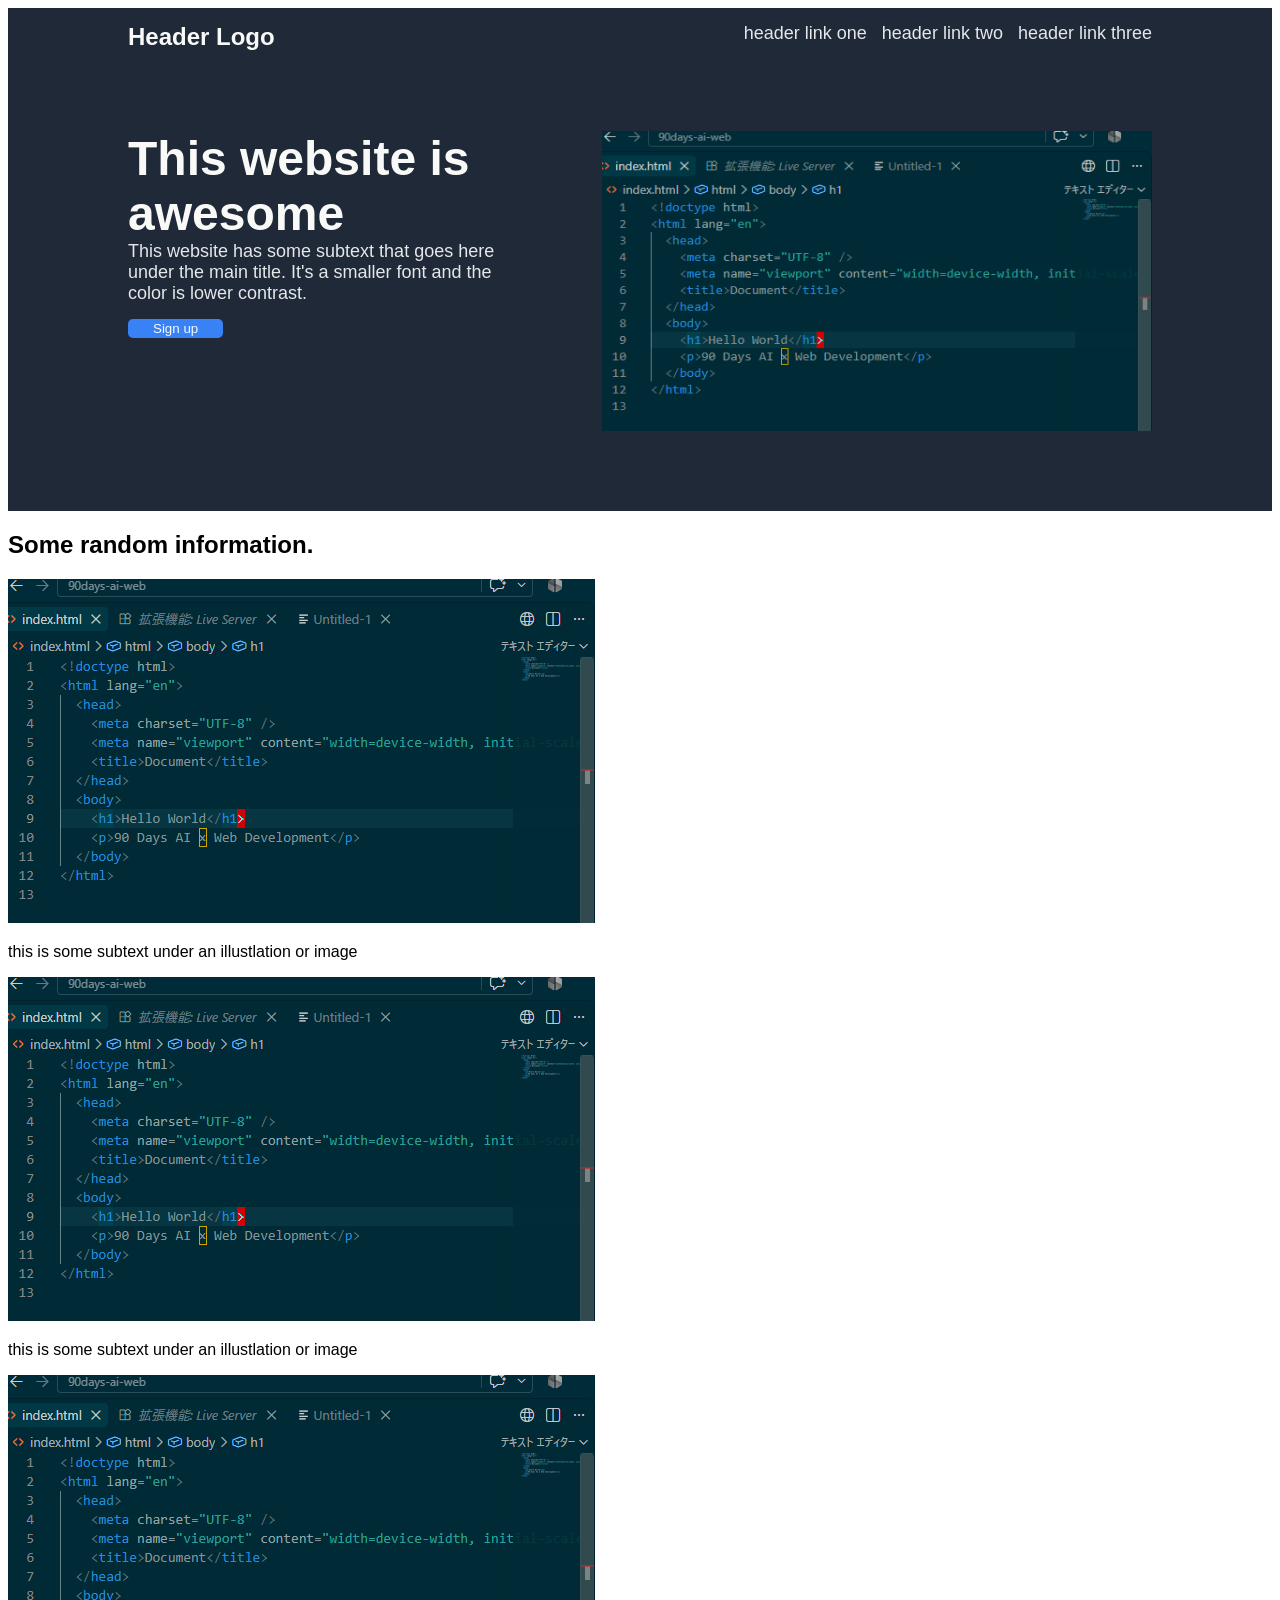
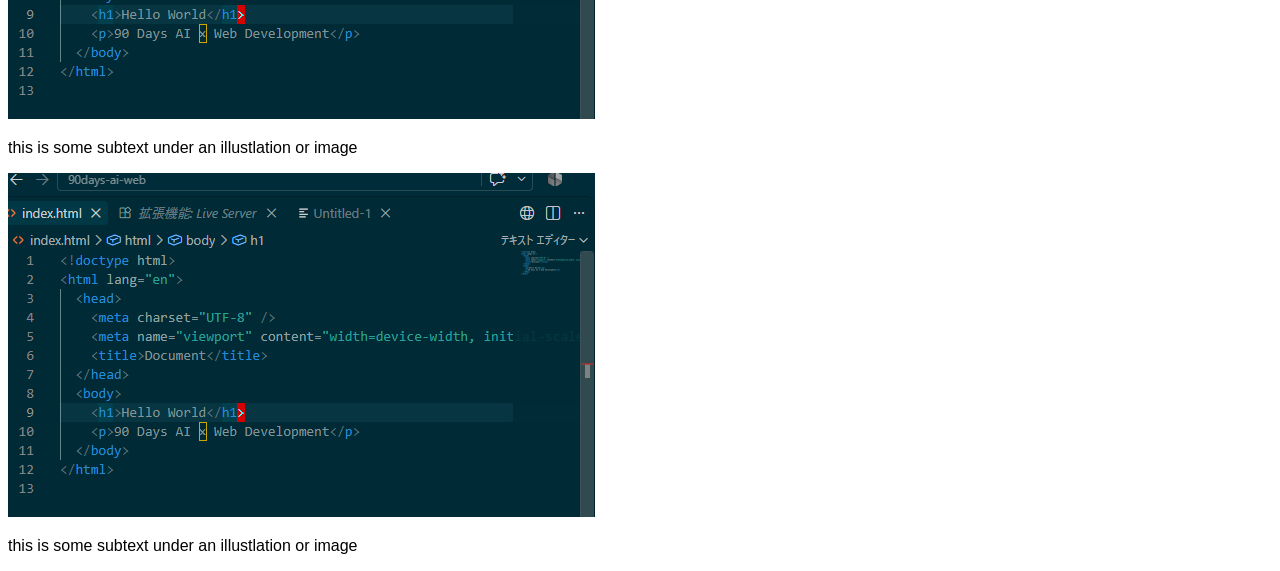
==== index.html @ 526e4a46 "Fix information section" ====
<!doctype html>
<html lang="en">
  <head>
    <meta charset="UTF-8" />
    <meta name="viewport" content="width=device-width, initial-scale=1.0" />
    <title>Landing-page</title>
    <link rel="stylesheet" href="style.css" />
  </head>
  <body>
    <!-- いらない→flexbox-columnでheader-topとheader-mainを縦に並べる -->
    <!-- header-topとheader-mainはどちらもblock要素だからflexboxを使わなくても最初から縦に並ぶ -->
    <div class="header">
      <!-- flexboxでheader-logoとheader-linkを横並びにする-->
      <header class="header-top">
        <div class="header-logo">Header Logo</div>
        <a class="header-link" href="./header-link-one/one.html"
          >header link one</a
        >
        <a class="header-link" href="./header-link-two/two.html"
          >header link two</a
        >
        <a class="header-link" href="./header-link-three/three.html"
          >header link three</a
        >
      </header>
      <!-- flexboxでheader-main-textsとheader-main-imageを横並びにする -->
      <div class="header-main">
        <!-- いらない→flexboxでtitle,subtitle,buttonを縦の並びで管理 -->
        <!-- block要素なので最初から縦に並ぶ。あとでまとめて管理したい(gapとか)なら使ってもいい -->
        <div class="header-main-texts">
          <h1 class="header-main-title">This website is awesome</h1>
          <p class="header-main-subtext">
            This website has some subtext that goes here under the main title.
            It's a smaller font and the color is lower contrast.
          </p>
          <button class="header-main-button">Sign up</button>
        </div>
        <img
          class="header-main-image"
          src="./pictures/image1.png"
          alt="image"
        >
      </div>
    </div>

    <div class="information">
      <h2 class="information-title">Some random information.</h2>
      <!-- information-main-1,2,3,4をflexboxで横に並べる -->
      <div class="information-main">
        <!-- information-imageとinformation-textのセット -->
        <!-- information-main-1 -->
        <div class="information-main">
          <img class="information-image" src="./pictures/image1.png" alt="image-1">
          <p class="information-text">this is some subtext under an illustlation or image</p>
        </div>
        <!-- information-main-2 -->
        <div class="information-main">
          <img class="information-image" src="./pictures/image1.png" alt="image-2">
          <p class="information-text">this is some subtext under an illustlation or image</p>
        </div>
        <!-- information-main-3 -->
        <div class="information-main">
          <img class="information-image" src="./pictures/image1.png" alt="image-3">
          <p class="information-text">this is some subtext under an illustlation or image</p>
        </div>
        <!-- information-main-4 -->
        <div class="information-main">
          <img class="information-image" src="./pictures/image1.png" alt="image-4">
          <p class="information-text">this is some subtext under an illustlation or image</p>
        </div>
      </div>
    </div>
  </body>
</html>
---- style.css ----
* {
  box-sizing: border-box;
  font-family: Roboto, sans-serif;
}

/* header全体の書式 */
.header {
  background-color: #1f2937;
  padding-top: 15px;
  padding-right: 120px;
  padding-left: 120px;
  padding-bottom: 80px;
}

/* logo,linkの親 */
.header-top { 
  display: flex;
  gap:15px;
}

/* logoの書式 */
.header-logo {
  font-size: 24px;
  font-weight: 600;
  color: #f9faf8;
  margin-right: auto;
}

/* linkの書式 */
.header-link {
  text-decoration: none;
  /* delete underline */
  font-size: 18px;
  color: #e5e7eb;
}

/* header-main-textsとimageの親 */
.header-main {
  display: flex;
  padding-top:80px;
  justify-content: space-between;
}

/* header-main-textsの書式 */
.header-main-texts {
  width:400px;
  /* 横幅を設定することで余白を生み、justify-contentがうまく動作するようにする */
  /* header-main-textsはFlex Itemになっていて、
  width:auto / flex-basis:autoなどによって中身を基準にサイズが決まっているので余白が埋まってしまうことがある */
}

/* header-main-textsの見出しの書式 */
.header-main-title {
  font-size: 48px;
  color: #f9faf8;
  font-weight: 900;
  margin: 0;
}

/* header-main-textsの文章の書式 */
.header-main-subtext {
  font-size: 18px;
  color: #e5e7eb;
  margin-top: 0;
  margin-bottom: 15px;
}

/* buttonの書式 */
.header-main-button {
  background-color: #3882f6;
  color: #f9faf8;
  border:0;
  padding-left: 25px;
  padding-right: 25px;
  padding-top: 2px;
  padding-bottom: 2px;
  border-radius: 5px;
}

/* imageの書式 */
.header-main-image {
  width: 550px;
  height: 300px;
}
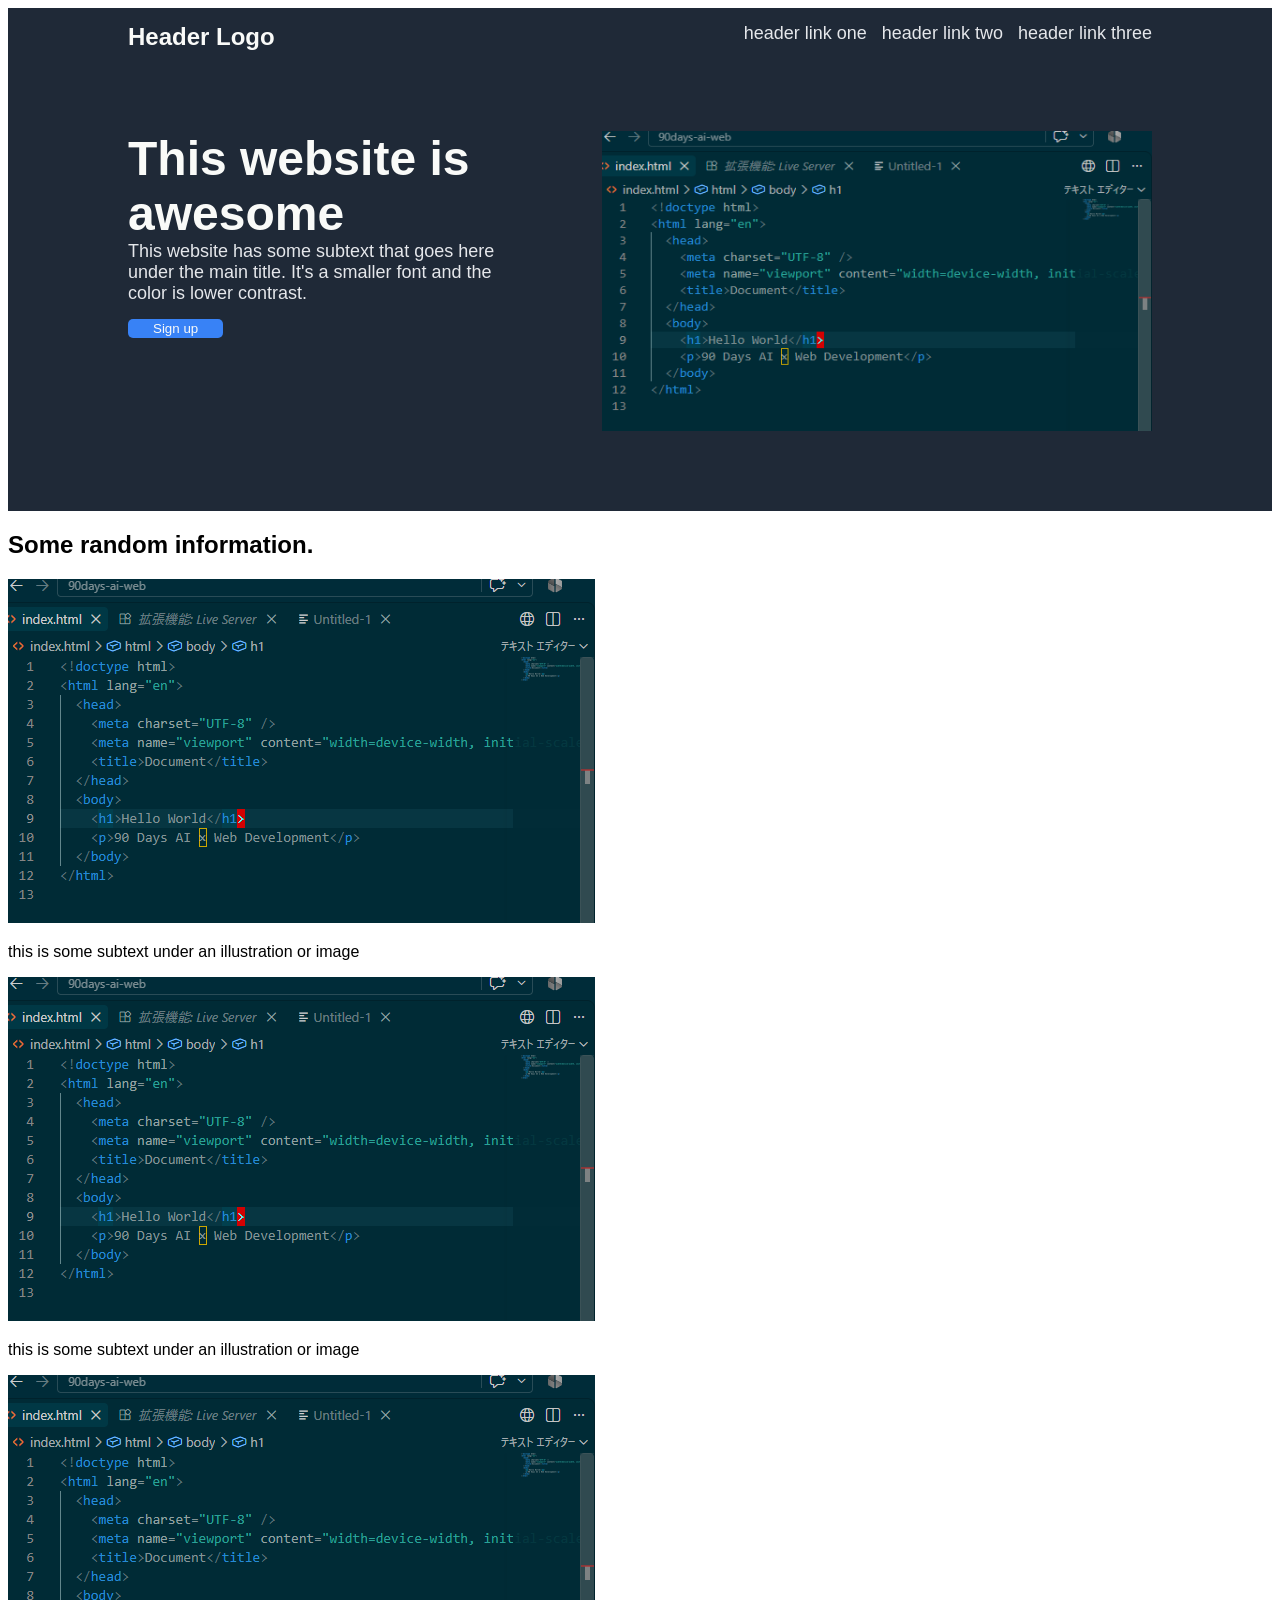
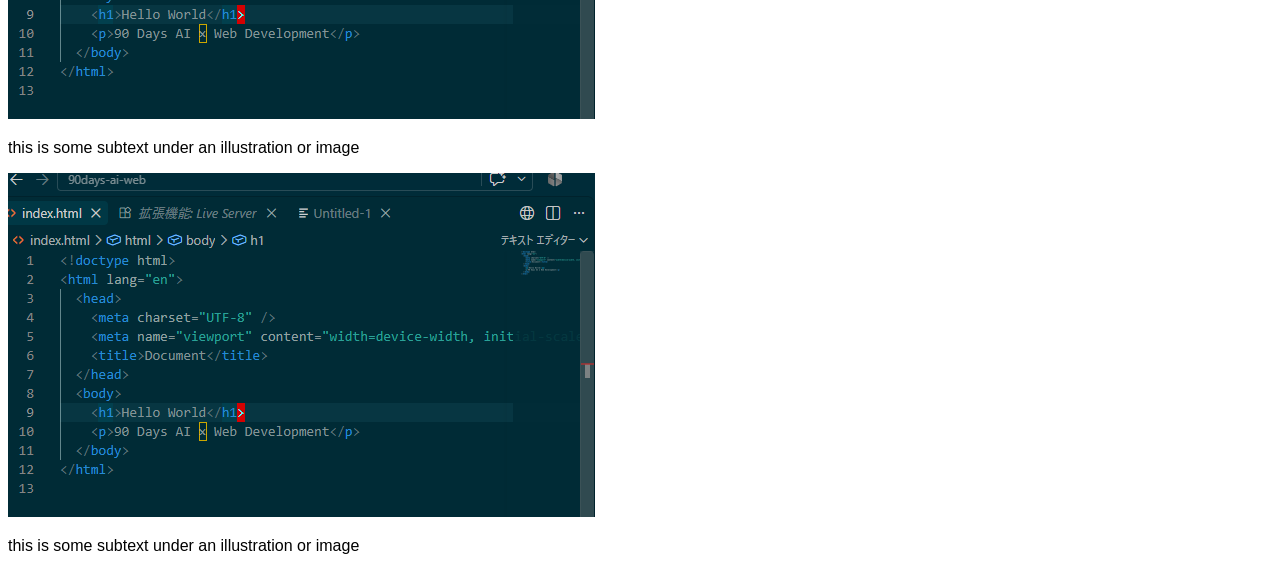
==== commit 09b24436: "Fix illustration spelling" ====
--- a/index.html
+++ b/index.html
@@ -45,28 +45,28 @@
 
     <div class="information">
       <h2 class="information-title">Some random information.</h2>
-      <!-- information-main-1,2,3,4をflexboxで横に並べる -->
+      <!-- information-main-set-1,2,3,4をflexboxで横に並べる -->
       <div class="information-main">
         <!-- information-imageとinformation-textのセット -->
-        <!-- information-main-1 -->
-        <div class="information-main">
+        <!-- information-main-set-1 -->
+        <div class="information-main-set">
           <img class="information-image" src="./pictures/image1.png" alt="image-1">
-          <p class="information-text">this is some subtext under an illustlation or image</p>
+          <p class="information-text">this is some subtext under an illustration or image</p>
         </div>
-        <!-- information-main-2 -->
-        <div class="information-main">
+        <!-- information-main-set-2 -->
+        <div class="information-main-set">
           <img class="information-image" src="./pictures/image1.png" alt="image-2">
-          <p class="information-text">this is some subtext under an illustlation or image</p>
+          <p class="information-text">this is some subtext under an illustration or image</p>
         </div>
-        <!-- information-main-3 -->
-        <div class="information-main">
+        <!-- information-main-set-3 -->
+        <div class="information-main-set">
           <img class="information-image" src="./pictures/image1.png" alt="image-3">
-          <p class="information-text">this is some subtext under an illustlation or image</p>
+          <p class="information-text">this is some subtext under an illustration or image</p>
         </div>
-        <!-- information-main-4 -->
-        <div class="information-main">
+        <!-- information-main-set-4 -->
+        <div class="information-main-set">
           <img class="information-image" src="./pictures/image1.png" alt="image-4">
-          <p class="information-text">this is some subtext under an illustlation or image</p>
+          <p class="information-text">this is some subtext under an illustration or image</p>
         </div>
       </div>
     </div>
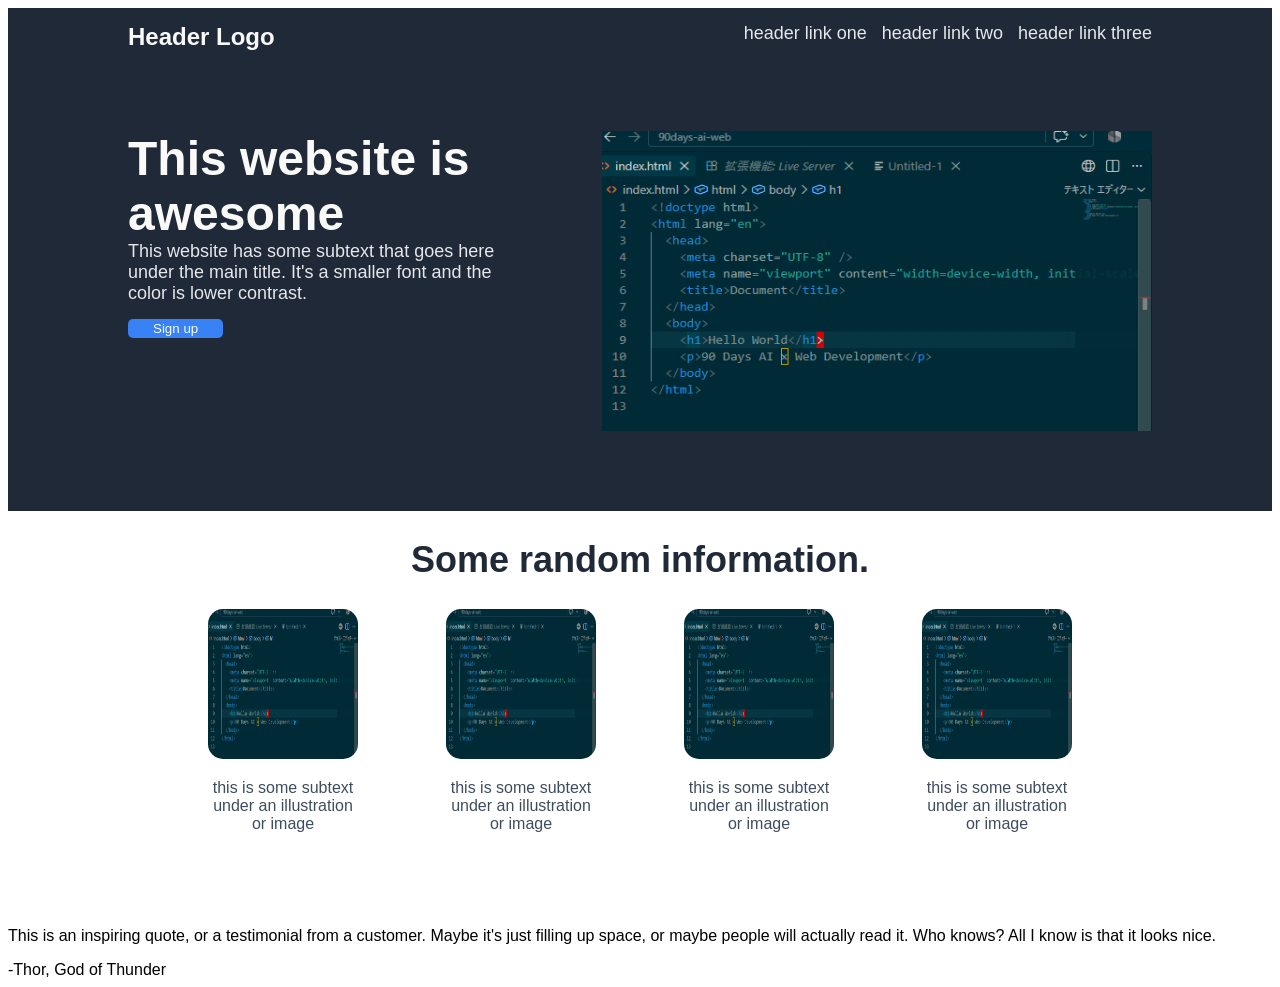
==== commit e8c07cea: "Add quote section HTML" ====
--- a/index.html
+++ b/index.html
@@ -7,6 +7,9 @@
     <link rel="stylesheet" href="style.css" />
   </head>
   <body>
+    <!-- --------------------------------------------- -->
+    <!-- header section -->
+
     <!-- いらない→flexbox-columnでheader-topとheader-mainを縦に並べる -->
     <!-- header-topとheader-mainはどちらもblock要素だからflexboxを使わなくても最初から縦に並ぶ -->
     <div class="header">
@@ -39,9 +42,12 @@
           class="header-main-image"
           src="./pictures/image1.png"
           alt="image"
-        >
+        />
       </div>
     </div>
+
+    <!-- --------------------------------------------- -->
+    <!-- information section -->
 
     <div class="information">
       <h2 class="information-title">Some random information.</h2>
@@ -50,25 +56,61 @@
         <!-- information-imageとinformation-textのセット -->
         <!-- information-main-set-1 -->
         <div class="information-main-set">
-          <img class="information-image" src="./pictures/image1.png" alt="image-1">
-          <p class="information-text">this is some subtext under an illustration or image</p>
+          <img
+            class="information-image"
+            src="./pictures/image1.png"
+            alt="image-1"
+          />
+          <p class="information-text">
+            this is some subtext under an illustration or image
+          </p>
         </div>
         <!-- information-main-set-2 -->
         <div class="information-main-set">
-          <img class="information-image" src="./pictures/image1.png" alt="image-2">
-          <p class="information-text">this is some subtext under an illustration or image</p>
+          <img
+            class="information-image"
+            src="./pictures/image1.png"
+            alt="image-2"
+          />
+          <p class="information-text">
+            this is some subtext under an illustration or image
+          </p>
         </div>
         <!-- information-main-set-3 -->
         <div class="information-main-set">
-          <img class="information-image" src="./pictures/image1.png" alt="image-3">
-          <p class="information-text">this is some subtext under an illustration or image</p>
+          <img
+            class="information-image"
+            src="./pictures/image1.png"
+            alt="image-3"
+          />
+          <p class="information-text">
+            this is some subtext under an illustration or image
+          </p>
         </div>
         <!-- information-main-set-4 -->
         <div class="information-main-set">
-          <img class="information-image" src="./pictures/image1.png" alt="image-4">
-          <p class="information-text">this is some subtext under an illustration or image</p>
+          <img
+            class="information-image"
+            src="./pictures/image1.png"
+            alt="image-4"
+          />
+          <p class="information-text">
+            this is some subtext under an illustration or image
+          </p>
         </div>
       </div>
     </div>
+
+    <!-- --------------------------------------------- -->
+    <!-- quote section -->
+
+    <div class="quote">
+      <p class="quote-text">
+        This is an inspiring quote, or a testimonial from a customer. Maybe it's
+        just filling up space, or maybe people will actually read it. Who knows?
+        All I know is that it looks nice.
+      </p>
+      <div class="author">-Thor, God of Thunder</div>
+    </div>
   </body>
 </html>
--- a/style.css
+++ b/style.css
@@ -2,6 +2,9 @@
   box-sizing: border-box;
   font-family: Roboto, sans-serif;
 }
+
+/* ------------------------------------------- */
+/* header section */
 
 /* header全体の書式 */
 .header {
@@ -13,9 +16,9 @@
 }
 
 /* logo,linkの親 */
-.header-top { 
+.header-top {
   display: flex;
-  gap:15px;
+  gap: 15px;
 }
 
 /* logoの書式 */
@@ -37,13 +40,13 @@
 /* header-main-textsとimageの親 */
 .header-main {
   display: flex;
-  padding-top:80px;
+  padding-top: 80px;
   justify-content: space-between;
 }
 
 /* header-main-textsの書式 */
 .header-main-texts {
-  width:400px;
+  width: 400px;
   /* 横幅を設定することで余白を生み、justify-contentがうまく動作するようにする */
   /* header-main-textsはFlex Itemになっていて、
   width:auto / flex-basis:autoなどによって中身を基準にサイズが決まっているので余白が埋まってしまうことがある */
@@ -69,7 +72,7 @@
 .header-main-button {
   background-color: #3882f6;
   color: #f9faf8;
-  border:0;
+  border: 0;
   padding-left: 25px;
   padding-right: 25px;
   padding-top: 2px;
@@ -83,3 +86,44 @@
   height: 300px;
 }
 
+/* ------------------------------------------- */
+/* information section */
+
+/* information全体の書式 */
+.information {
+  background-color: white;
+  padding-right: 200px;
+  padding-left: 200px;
+  padding-bottom: 62px;
+}
+
+/* information-titleの書式 */
+.information-title {
+  font-size: 36px;
+  color: #1f2937;
+  font-weight: 900;
+  text-align: center;
+  margin: 28px;
+}
+
+/* information-imageの書式 */
+.information-image {
+  width: 150px;
+  height: 150px;
+  border-radius: 15px;
+}
+
+/* information-textの書式 */
+.information-text {
+  width: 150px;
+  color: #3f4c5e;
+  text-align: center;
+}
+
+/* information-main-set-1,2,3,4の親 */
+.information-main {
+  display: flex;
+  justify-content: space-between;
+  /* 狭い画面になったときに入らない Flex Itemを次の行へ送る */
+  flex-wrap: wrap;
+}
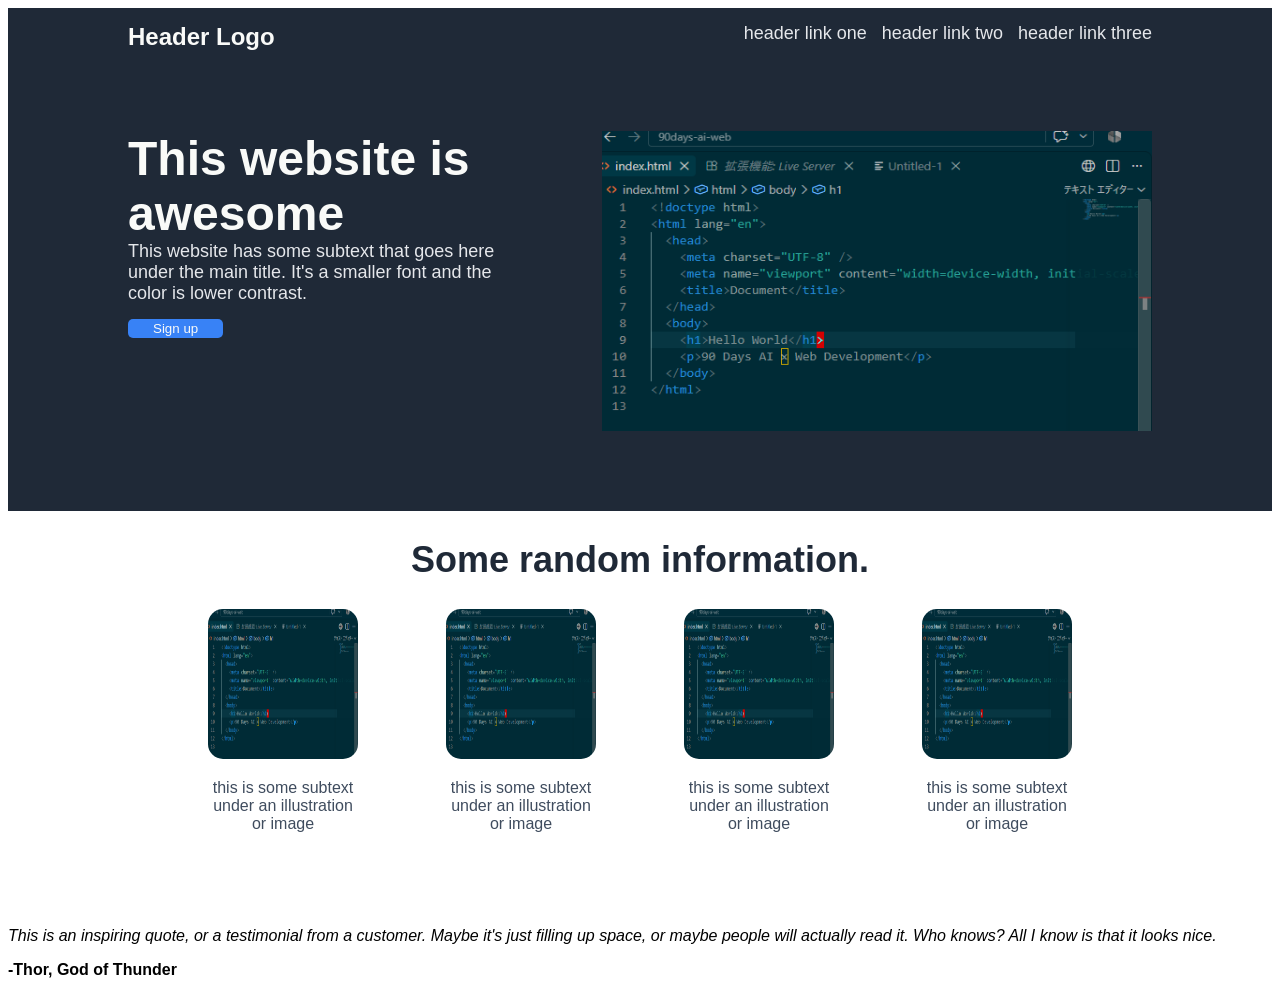
==== commit 6b56ad4e: "Add em and strong tags to quote section" ====
--- a/index.html
+++ b/index.html
@@ -106,11 +106,11 @@
 
     <div class="quote">
       <p class="quote-text">
-        This is an inspiring quote, or a testimonial from a customer. Maybe it's
+        <em>This is an inspiring quote, or a testimonial from a customer. Maybe it's
         just filling up space, or maybe people will actually read it. Who knows?
-        All I know is that it looks nice.
+        All I know is that it looks nice.</em>
       </p>
-      <div class="author">-Thor, God of Thunder</div>
+      <div class="quote-author"><strong>-Thor, God of Thunder</strong></div>
     </div>
   </body>
 </html>
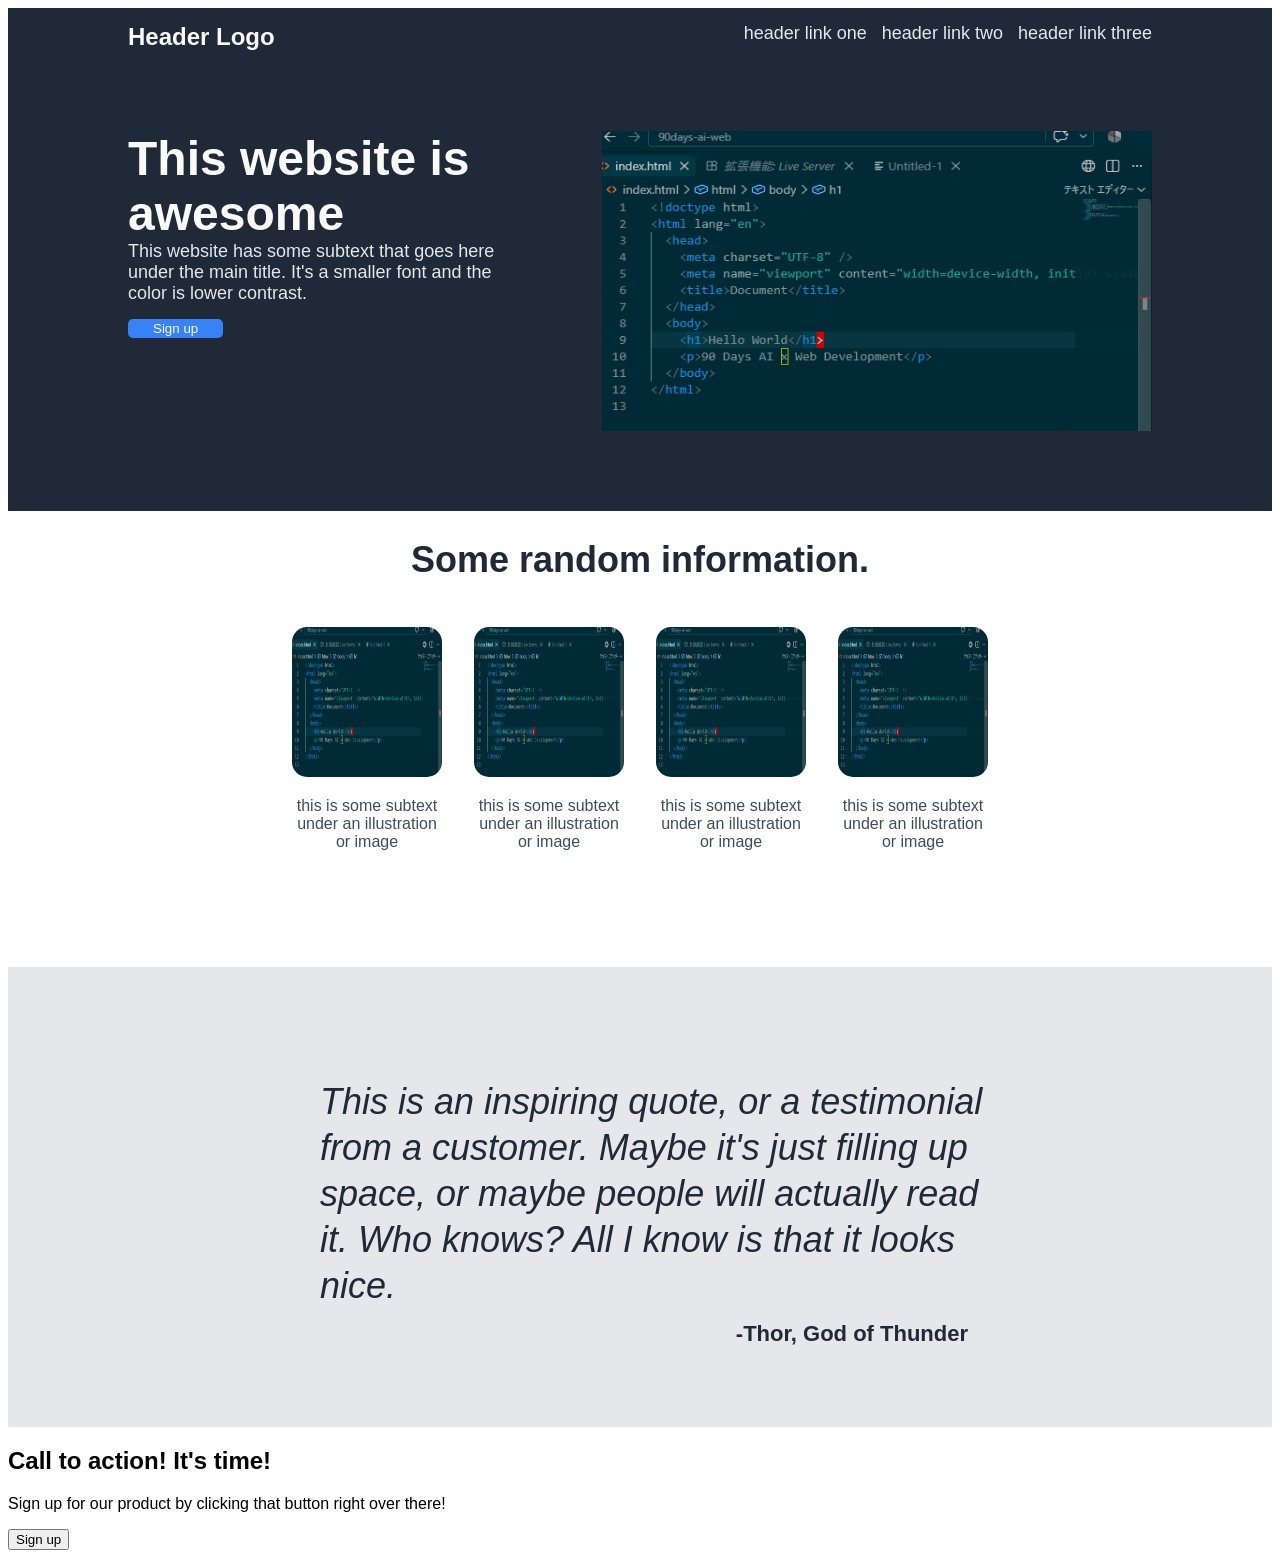
==== commit 44698e83: "Add call to action section HTML" ====
--- a/index.html
+++ b/index.html
@@ -112,5 +112,18 @@
       </p>
       <div class="quote-author"><strong>-Thor, God of Thunder</strong></div>
     </div>
+
+    <!-- --------------------------------------------- -->
+    <!-- Call to action section -->
+
+    <div class="call">
+      <!-- call-textsとcall-buttonをflexboxで横並びにする -->
+      <div class="call-texts">
+        <h2 class="call-text-title">Call to action! It's time!</h2>
+        <p class="call-text-main">Sign up for our product by clicking that button right over there!</p>
+      </div>
+      <button class="call-button">Sign up</button>
+    </div>
+
   </body>
 </html>
--- a/style.css
+++ b/style.css
@@ -92,9 +92,9 @@
 /* information全体の書式 */
 .information {
   background-color: white;
-  padding-right: 200px;
-  padding-left: 200px;
-  padding-bottom: 62px;
+  padding-right: 284px;
+  padding-left: 284px;
+  padding-bottom: 100px;
 }
 
 /* information-titleの書式 */
@@ -104,6 +104,7 @@
   font-weight: 900;
   text-align: center;
   margin: 28px;
+  padding-bottom: 18px;
 }
 
 /* information-imageの書式 */
@@ -127,3 +128,36 @@
   /* 狭い画面になったときに入らない Flex Itemを次の行へ送る */
   flex-wrap: wrap;
 }
+
+/* ------------------------------------------- */
+/* quote section */
+
+/* quote section全体の書式 */
+.quote {
+  background-color: #e5e7eb;
+  padding-top: 100px;
+  padding-right: 274px;
+  padding-left: 300px;
+  padding-bottom: 80px;
+}
+
+/* quote-textの書式 */
+.quote-text {
+  font-size: 36px;
+  color: #1f2937;
+  font-weight: 300;
+  margin: 12px;
+  line-height: 46px;
+  /* 行の高さを46pxにして、行間を10pxに狭める */
+}
+
+/* quote-authorの書式 */
+.quote-author {
+  font-size: 22px;
+  color: #1f2937;
+  /* <strong>はfont-weight:boldと同義なので不要 */
+  /* font-weight: 400; */
+  /* justify-content: flex-end;を使わずとも文字は右に寄せられる */
+  text-align: right;
+  padding-right:30px;
+}
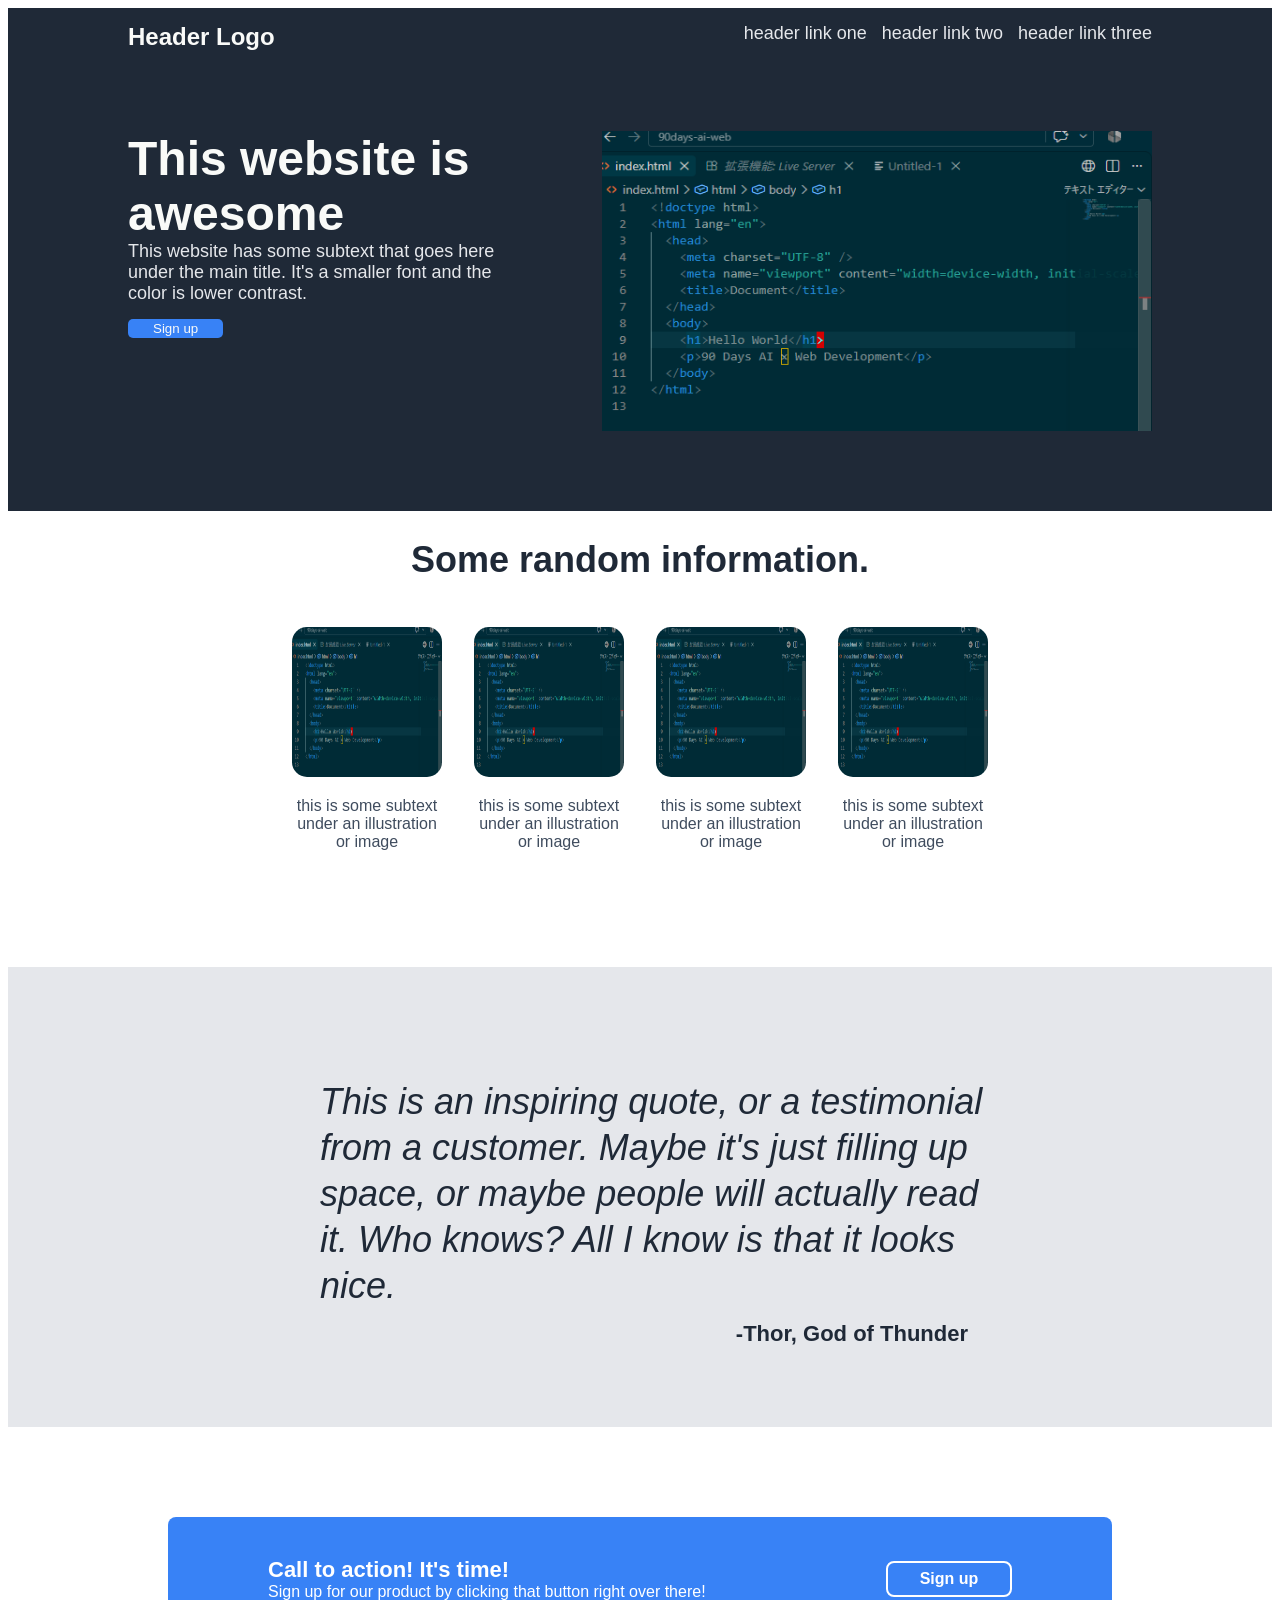
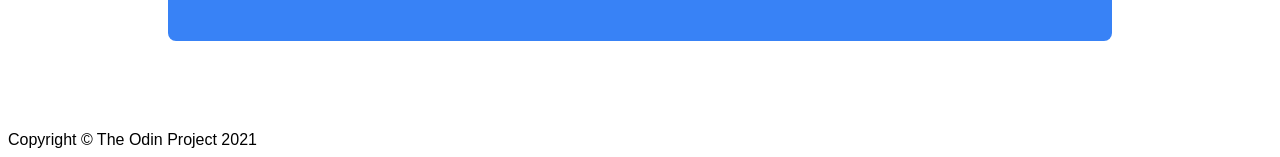
==== commit ebb9e06e: "Add footer HTML" ====
--- a/index.html
+++ b/index.html
@@ -106,9 +106,11 @@
 
     <div class="quote">
       <p class="quote-text">
-        <em>This is an inspiring quote, or a testimonial from a customer. Maybe it's
-        just filling up space, or maybe people will actually read it. Who knows?
-        All I know is that it looks nice.</em>
+        <em
+          >This is an inspiring quote, or a testimonial from a customer. Maybe
+          it's just filling up space, or maybe people will actually read it. Who
+          knows? All I know is that it looks nice.</em
+        >
       </p>
       <div class="quote-author"><strong>-Thor, God of Thunder</strong></div>
     </div>
@@ -118,12 +120,22 @@
 
     <div class="call">
       <!-- call-textsとcall-buttonをflexboxで横並びにする -->
-      <div class="call-texts">
-        <h2 class="call-text-title">Call to action! It's time!</h2>
-        <p class="call-text-main">Sign up for our product by clicking that button right over there!</p>
+      <div class="call-main">
+        <div class="call-texts">
+          <h2 class="call-text-title">Call to action! It's time!</h2>
+          <p class="call-text-main">
+            Sign up for our product by clicking that button right over there!
+          </p>
+        </div>
+        <button class="call-button">Sign up</button>
       </div>
-      <button class="call-button">Sign up</button>
     </div>
 
+    <!-- --------------------------------------------- -->
+    <!-- footer section -->
+
+    <!-- <p class="footer">Copyright © The Odin Project 2021</p> -->
+    <!-- ↑でもいいけど意味のあるタグがあるならそれを使う！ -->
+    <footer class="footer">Copyright © The Odin Project 2021</footer>
   </body>
 </html>
--- a/style.css
+++ b/style.css
@@ -161,3 +161,55 @@
   text-align: right;
   padding-right:30px;
 }
+
+/* ------------------------------------------- */
+/* call to action section */
+
+/* call to action section全体の書式 */
+.call {
+  padding-top:90px;
+  padding-right:160px;
+  padding-bottom:90px;
+  padding-left:160px;
+  margin: 0;
+}
+
+/* call-textsとcall-buttonの親 */
+.call-main {
+  display: flex;
+  background-color: #3882F6;
+  border-radius: 8px;
+  padding-top:40px;
+  padding-right:100px;
+  padding-bottom: 40px;
+  padding-left:100px;
+  align-items: center;
+  justify-content: space-between;
+  flex-wrap: wrap;
+}
+
+/* call-text-titleの書式 */
+.call-text-title {
+  color:white;
+  margin:0;
+  font-size:22px;
+}
+
+/* call-text-mainの書式 */
+.call-text-main {
+  color:white;
+  margin:0;
+}
+
+/* call-buttonの書式 */
+.call-button {
+  background-color: #3882F6;
+  border:2px solid white;
+  color:white;
+  border-radius:8px;
+  width:126px;
+  height:36px;
+  font-size:16px;
+  font-weight: 600;
+  padding:0;
+}
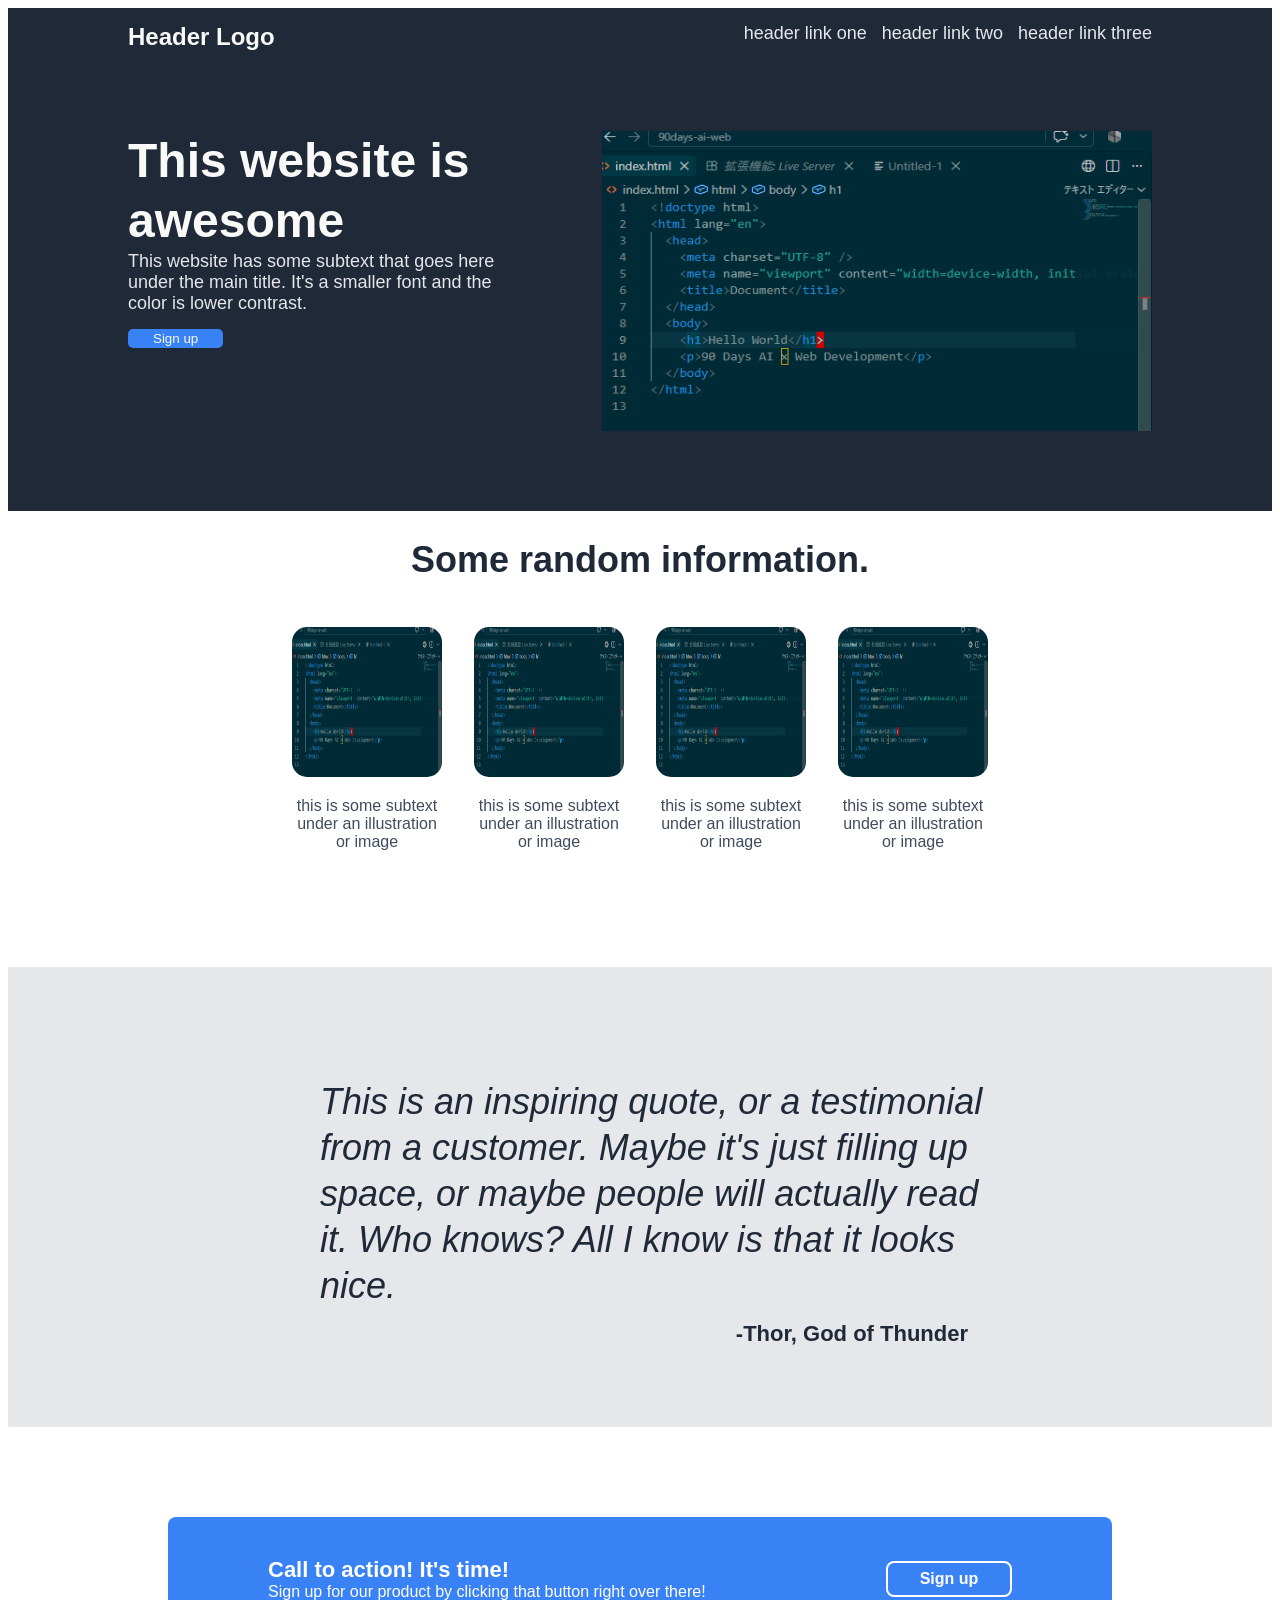
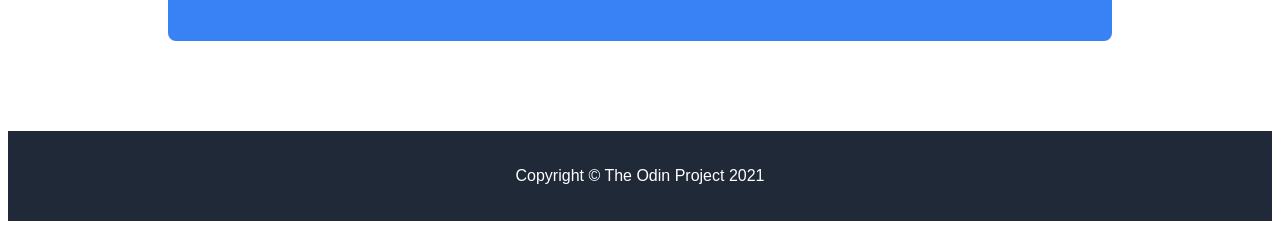
==== commit fa401497: "Add responsive layout" ====
--- a/index.html
+++ b/index.html
@@ -10,8 +10,6 @@
     <!-- --------------------------------------------- -->
     <!-- header section -->
 
-    <!-- いらない→flexbox-columnでheader-topとheader-mainを縦に並べる -->
-    <!-- header-topとheader-mainはどちらもblock要素だからflexboxを使わなくても最初から縦に並ぶ -->
     <div class="header">
       <!-- flexboxでheader-logoとheader-linkを横並びにする-->
       <header class="header-top">
@@ -28,8 +26,6 @@
       </header>
       <!-- flexboxでheader-main-textsとheader-main-imageを横並びにする -->
       <div class="header-main">
-        <!-- いらない→flexboxでtitle,subtitle,buttonを縦の並びで管理 -->
-        <!-- block要素なので最初から縦に並ぶ。あとでまとめて管理したい(gapとか)なら使ってもいい -->
         <div class="header-main-texts">
           <h1 class="header-main-title">This website is awesome</h1>
           <p class="header-main-subtext">
--- a/style.css
+++ b/style.css
@@ -58,6 +58,7 @@
   color: #f9faf8;
   font-weight: 900;
   margin: 0;
+  line-height:60px;
 }
 
 /* header-main-textsの文章の書式 */
@@ -125,7 +126,6 @@
 .information-main {
   display: flex;
   justify-content: space-between;
-  /* 狭い画面になったときに入らない Flex Itemを次の行へ送る */
   flex-wrap: wrap;
 }
 
@@ -212,4 +212,76 @@
   font-size:16px;
   font-weight: 600;
   padding:0;
+}
+
+/* ------------------------------------------- */
+/* footer section */
+
+/* footerの書式 */
+.footer {
+  background-color: #1F2937;
+  color:white;
+  padding-top:36px;
+  padding-bottom: 36px;
+  text-align: center;
+  
+}
+
+/* ------------------------------------------- */
+/* レスポンシブ設定 */
+@media (max-width: 768px) {
+  .header {
+    padding-left: 10px;
+    padding-right: 10px;
+  }
+
+  .header-main {
+    flex-direction: column;
+    padding-top: 46px;
+  }
+
+  .header-main-title {
+    margin-bottom: 4px;
+    text-align: center;
+  }
+
+  .header-main-texts {
+    width:auto;
+  }
+
+  .header-main-button {
+    margin-top: 20px;
+    margin-bottom: 40px;
+  }
+
+  .header-main-image {
+    width:auto;
+  }
+
+  .information {
+    padding:0;
+  }
+
+  .quote {
+    padding-top:30px;
+    padding-left: 10px;
+    padding-right: 10px;
+  }
+
+  .call {
+    padding-top: 50px;
+    padding-left: 10px;
+    padding-right: 10px;
+    padding-bottom: 50px;
+  }
+
+  .call-main {
+    padding-right: 20px;
+    padding-left: 20px;
+  }
+
+  .call-button {
+    margin-top: 16px;
+  }
+
 }
